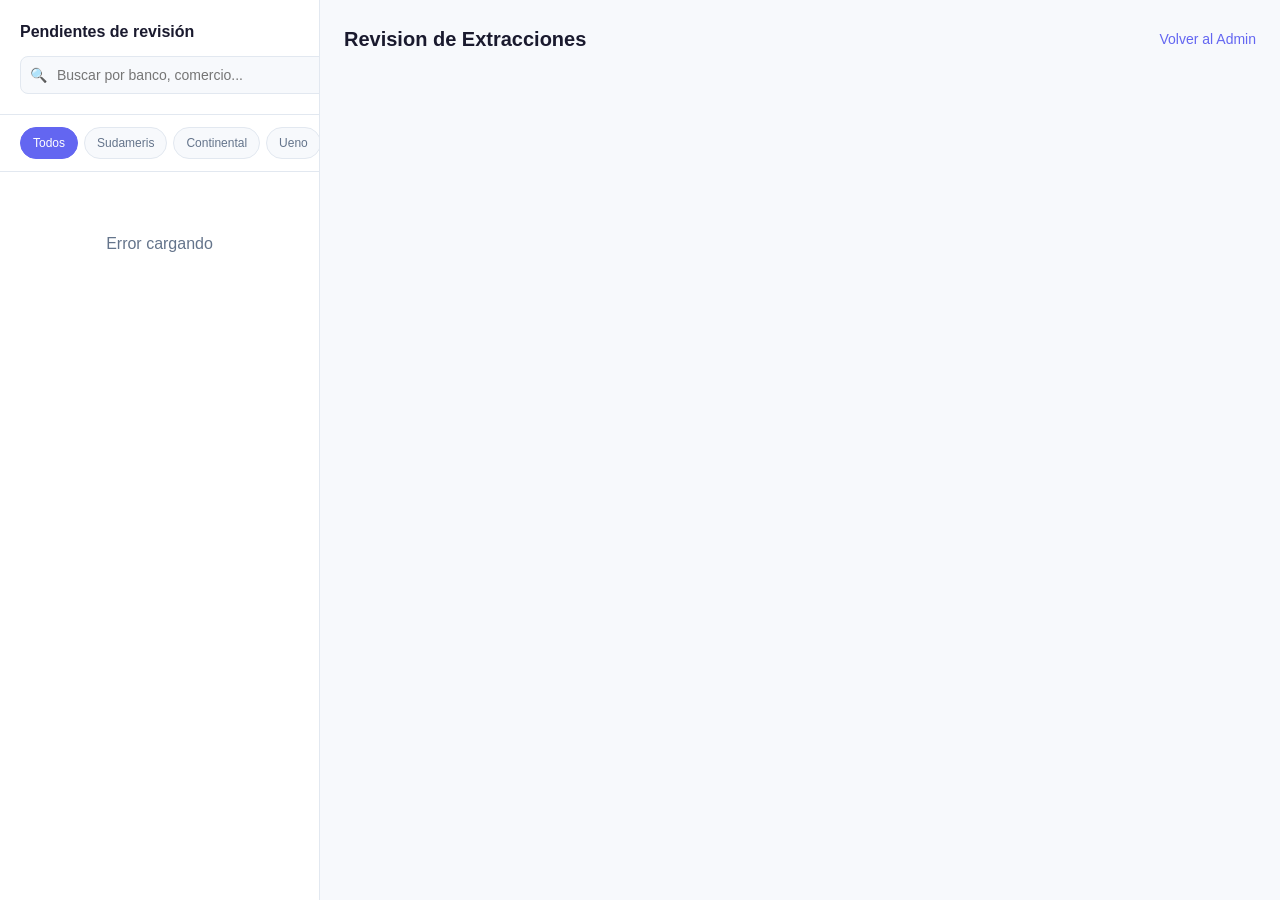
==== docs/ai-control.html @ 123991e6 "AI Control: merge review items, add bank filter, preview images" ====
<!DOCTYPE html>
<html lang="es">
<head>
  <meta charset="UTF-8">
  <meta name="viewport" content="width=device-width, initial-scale=1.0">
  <title>Bank Promos - AI Control</title>
  <link rel="stylesheet" href="styles.css">
  <style>
    :root {
      --bg: #f7f9fc;
      --card-bg: #ffffff;
      --text: #1a1a2e;
      --text-muted: #64748b;
      --accent: #6366f1;
      --accent-hover: #4f46e5;
      --success: #10b981;
      --danger: #ef4444;
      --warning: #f59e0b;
      --border: #e2e8f0;
      --shadow: 0 1px 3px rgba(0,0,0,0.08);
      --shadow-md: 0 4px 6px -1px rgba(0,0,0,0.1);
      --radius: 12px;
      --radius-sm: 8px;
    }
    * { box-sizing: border-box; margin: 0; padding: 0; }
    body { font-family: -apple-system, BlinkMacSystemFont, "Segoe UI", sans-serif; background: var(--bg); color: var(--text); line-height: 1.5; min-height: 100vh; }
    
    .app-layout { display: flex; min-height: 100vh; }
    
    .sidebar {
      width: 320px;
      background: var(--card-bg);
      border-right: 1px solid var(--border);
      display: flex;
      flex-direction: column;
      position: fixed;
      height: 100vh;
      overflow: hidden;
    }
    
    .sidebar-header { padding: 1.25rem; border-bottom: 1px solid var(--border); }
    .sidebar-title { font-size: 1rem; font-weight: 600; margin-bottom: 0.75rem; }
    
    .search-box { position: relative; }
    .search-box input {
      width: 100%;
      padding: 0.625rem 0.75rem 0.625rem 2.25rem;
      border: 1px solid var(--border);
      border-radius: var(--radius-sm);
      font-size: 0.875rem;
      background: var(--bg);
    }
    .search-box input:focus { outline: none; border-color: var(--accent); }
    .search-icon { position: absolute; left: 0.625rem; top: 50%; transform: translateY(-50%); color: var(--text-muted); font-size: 0.875rem; }
    
    .filter-chips { display: flex; gap: 0.375rem; padding: 0.75rem 1.25rem; border-bottom: 1px solid var(--border); overflow-x: auto; }
    .filter-chip {
      flex-shrink: 0;
      padding: 0.375rem 0.75rem;
      border-radius: 999px;
      font-size: 0.75rem;
      font-weight: 500;
      color: var(--text-muted);
      background: var(--bg);
      border: 1px solid var(--border);
      cursor: pointer;
      white-space: nowrap;
    }
    .filter-chip:hover { border-color: var(--accent); color: var(--accent); }
    .filter-chip.active { background: var(--accent); color: white; border-color: var(--accent); }
    
    .review-list { flex: 1; overflow-y: auto; padding: 0.75rem; }
    
    .review-card {
      background: var(--card-bg);
      border: 1px solid var(--border);
      border-radius: var(--radius-sm);
      padding: 0.875rem;
      margin-bottom: 0.5rem;
      cursor: pointer;
      transition: all 0.15s;
    }
    .review-card:hover { border-color: var(--accent); box-shadow: var(--shadow); }
    .review-card.selected { border-color: var(--accent); background: rgba(99,102,241,0.04); }
    
    .review-card-header { display: flex; justify-content: space-between; align-items: center; margin-bottom: 0.375rem; }
    .review-card-bank { font-weight: 600; font-size: 0.875rem; }
    .review-card-badge {
      padding: 0.125rem 0.5rem;
      border-radius: 999px;
      font-size: 0.6875rem;
      font-weight: 600;
      text-transform: uppercase;
    }
    .badge-pending { background: #fef3c7; color: #d97706; }
    .badge-correct { background: #d1fae5; color: #059669; }
    .badge-incorrect { background: #fee2e2; color: #dc2626; }
    .badge-general { background: #e0e7ff; color: #4f46e5; }
    .badge-low { background: #fee2e2; color: #dc2626; }
    
    .review-card-meta { font-size: 0.75rem; color: var(--text-muted); display: flex; gap: 0.5rem; }
    .review-card-discount { font-weight: 600; color: var(--accent); }
    .review-card-preview {
      font-size: 0.75rem;
      color: var(--text-muted);
      margin-top: 0.375rem;
      white-space: nowrap;
      overflow: hidden;
      text-overflow: ellipsis;
    }
    
    .main-content { flex: 1; margin-left: 320px; padding: 1.5rem; display: flex; flex-direction: column; gap: 1.5rem; }
    
    .main-header { display: flex; justify-content: space-between; align-items: center; }
    .main-title { font-size: 1.25rem; font-weight: 600; }
    .main-stats { font-size: 0.875rem; color: var(--text-muted); }
    
    .split-view { display: grid; grid-template-columns: 1fr 380px; gap: 1.5rem; flex: 1; }
    
    .card { background: var(--card-bg); border-radius: var(--radius); padding: 1.25rem; box-shadow: var(--shadow); }
    .card-title { font-size: 0.8125rem; font-weight: 600; color: var(--text-muted); text-transform: uppercase; margin-bottom: 1rem; }
    
    .preview-area {
      min-height: 300px;
      background: #f1f5f9;
      border-radius: var(--radius-sm);
      display: flex;
      align-items: center;
      justify-content: center;
      color: var(--text-muted);
      font-size: 0.875rem;
    }
    
    .raw-text {
      background: #1e293b;
      color: #e2e8f0;
      padding: 1rem;
      border-radius: var(--radius-sm);
      font-family: "SF Mono", Monaco, monospace;
      font-size: 0.8125rem;
      white-space: pre-wrap;
      word-break: break-word;
      max-height: 200px;
      overflow-y: auto;
    }
    
    .field-row { display: grid; grid-template-columns: 1fr 1fr; gap: 0.75rem; margin-bottom: 0.875rem; }
    .field-group label { display: block; font-size: 0.75rem; font-weight: 500; color: var(--text-muted); margin-bottom: 0.375rem; }
    .field-group input, .field-group select, .field-group textarea {
      width: 100%;
      padding: 0.5rem 0.625rem;
      border: 1px solid var(--border);
      border-radius: 6px;
      font-size: 0.875rem;
      background: var(--card-bg);
    }
    .field-group textarea { min-height: 60px; resize: vertical; }
    .field-group input:focus, .field-group select:focus, .field-group textarea:focus {
      outline: none;
      border-color: var(--accent);
      box-shadow: 0 0 0 3px rgba(99,102,241,0.1);
    }
    
    .btn-group { display: flex; gap: 0.5rem; margin-top: 1rem; }
    .btn { flex: 1; padding: 0.625rem 1rem; border: none; border-radius: 6px; font-size: 0.875rem; font-weight: 500; cursor: pointer; transition: all 0.15s; }
    .btn-success { background: var(--success); color: white; }
    .btn-success:hover { background: #059669; }
    .btn-danger { background: var(--danger); color: white; }
    .btn-danger:hover { background: #dc2626; }
    .btn-secondary { background: var(--bg); color: var(--text); border: 1px solid var(--border); }
    .btn-secondary:hover { border-color: var(--accent); color: var(--accent); }
    
    .empty-state { text-align: center; padding: 3rem; color: var(--text-muted); }
    .empty-icon { font-size: 2.5rem; margin-bottom: 0.75rem; }
    .empty-title { font-size: 1.125rem; font-weight: 600; color: var(--text); margin-bottom: 0.375rem; }
    
    .header-link { color: var(--accent); text-decoration: none; font-size: 0.875rem; }
    
    @media (max-width: 900px) {
      .sidebar { display: none; }
      .main-content { margin-left: 0; }
      .split-view { grid-template-columns: 1fr; }
    }
  </style>
</head>
<body>
  <div class="app-layout">
    <aside class="sidebar">
      <div class="sidebar-header">
        <div class="sidebar-title">Pendientes de revisión</div>
        <div class="search-box">
          <span class="search-icon">&#128269;</span>
          <input type="text" id="searchInput" placeholder="Buscar por banco, comercio...">
        </div>
      </div>
      
      <div class="filter-chips" id="filterChips">
        <div class="filter-chip active" data-filter="all">Todos</div>
        <div class="filter-chip" data-filter="sudameris">Sudameris</div>
        <div class="filter-chip" data-filter="continental">Continental</div>
        <div class="filter-chip" data-filter="ueno">Ueno</div>
        <div class="filter-chip" data-filter="itau">Itau</div>
        <div class="filter-chip" data-filter="no_merchant">Sin comercio</div>
        <div class="filter-chip" data-filter="general">General</div>
        <div class="filter-chip" data-filter="low_confidence">Bajo confianza</div>
      </div>
      
      <div class="review-list" id="reviewList">
        <div class="empty-state">Cargando...</div>
      </div>
    </aside>

    <main class="main-content">
      <div class="main-header">
        <div>
          <div class="main-title">Revision de Extracciones</div>
          <div class="main-stats" id="statsText"></div>
        </div>
        <a href="admin.html" class="header-link">Volver al Admin</a>
      </div>
      
      <div class="split-view" id="mainView" style="display:none;">
        <div>
          <div class="card" style="margin-bottom: 1rem;">
            <div class="card-title">Vista Previa</div>
            <div class="preview-area" id="previewArea">Vista previa del documento</div>
          </div>
          
          <div class="card">
            <div class="card-title">Texto Detectado</div>
            <div class="raw-text" id="rawText"></div>
          </div>
        </div>
        
        <div class="card">
          <div class="card-title">Campos Extraidos</div>
          
          <div class="field-row">
            <div class="field-group">
              <label>Comercio</label>
              <input type="text" id="merchantName" placeholder="Nombre del comercio">
            </div>
            <div class="field-group">
              <label>Categoria</label>
              <select id="category">
                <option value="">Seleccionar...</option>
                <option value="Combustible">Combustible</option>
                <option value="Supermercados">Supermercados</option>
                <option value="Gastronomia">Gastronomia</option>
                <option value="Tecnologia">Tecnologia</option>
                <option value="Indumentaria">Indumentaria</option>
                <option value="Salud">Salud</option>
                <option value="Belleza">Belleza</option>
                <option value="Viajes">Viajes</option>
                <option value="General">General</option>
              </select>
            </div>
          </div>
          
          <div class="field-row">
            <div class="field-group">
              <label>Descuento (%)</label>
              <input type="number" id="discountPercent" step="0.1" placeholder="0">
            </div>
            <div class="field-group">
              <label>Cuotas</label>
              <input type="number" id="installmentCount" placeholder="0">
            </div>
          </div>
          
          <div class="field-row">
            <div class="field-group">
              <label>Cap (Gs)</label>
              <input type="number" id="capAmount" placeholder="0">
            </div>
            <div class="field-group">
              <label>Dias</label>
              <input type="text" id="validDays" placeholder="Lun, Mar...">
            </div>
          </div>
          
          <div class="field-group">
            <label>Condiciones</label>
            <textarea id="conditionsText" placeholder="Condiciones de la promocion..."></textarea>
          </div>
          
          <div class="btn-group">
            <button class="btn btn-success" id="btnCorrect">Marcar Correcto</button>
            <button class="btn btn-danger" id="btnIncorrect">Marcar Incorrecto</button>
          </div>
        </div>
      </div>
      
      <div class="empty-state" id="emptyState" style="display:none;">
        <div class="empty-icon">&#128230;</div>
        <div class="empty-title">No hay extracciones pendientes</div>
        <div>Todos los items han sido revisados</div>
      </div>
    </main>
  </div>
  
  <script>
    const API_BASE = "https://bankpromos-production.up.railway.app";
    
    let allItems = [];
    let filteredItems = [];
    let currentFilter = "all";
    let searchQuery = "";
    let currentIndex = -1;
    
    async function loadReviewItems() {
      try {
        const res = await fetch(API_BASE + "/admin/review-items");
        const data = await res.json();
        allItems = (data.results || []).map((item, idx) => ({
          ...item,
          _id: item._id || item.id || `item_${idx}`,
          _status: item.status || "pending",
          _reason: getItemReason(item),
        }));
        applyFilter();
      } catch (e) {
        console.error(e);
        document.getElementById("reviewList").innerHTML = '<div class="empty-state">Error cargando</div>';
      }
    }
    
    function getItemReason(item) {
      const bank = (item.bank || "").toLowerCase();
      if (bank.includes("sudameris")) return "sudameris";
      if (bank.includes("continental")) return "continental";
      if (bank.includes("ueno")) return "ueno";
      if (bank.includes("itau")) return "itau";
      
      if (!item.detected_merchant || item.detected_merchant.length < 3) return "no_merchant";
      if (item.detected_category === "General" || !item.detected_category) return "general";
      if ((item.result_quality_score || 0) < 0.5) return "low_confidence";
      if ((item.source_file || "").toLowerCase().includes("pdf")) return "pdf";
      return "normal";
    }
    
    function getCardTitle(item) {
      if (item.detected_merchant && item.detected_merchant.length >= 3) return item.detected_merchant;
      if (item.detected_category && item.detected_category !== "General") return item.detected_category;
      if (item.bank) return item.bank.toUpperCase();
      return "Sin identificar";
    }
    
    function getShortFileName(url) {
      if (!url) return "";
      const name = url.split("/").pop() || url.split("\\").pop() || "";
      return name.length > 25 ? name.substring(0, 22) + "..." : name;
    }
    
    function applyFilter() {
      filteredItems = allItems.filter(item => {
        if (currentFilter !== "all" && item._reason !== currentFilter) return false;
        if (searchQuery) {
          const q = searchQuery.toLowerCase();
          const title = getCardTitle(item).toLowerCase();
          const raw = (item.detected_text || "").toLowerCase();
          const bank = (item.bank || "").toLowerCase();
          if (!title.includes(q) && !raw.includes(q) && !bank.includes(q)) return false;
        }
        return true;
      });
      
      renderReviewList();
      updateStats();
    }
    
    function renderReviewList() {
      const list = document.getElementById("reviewList");
      
      if (!filteredItems.length) {
        list.innerHTML = '<div class="empty-state">Sin resultados</div>';
        document.getElementById("mainView").style.display = "none";
        document.getElementById("emptyState").style.display = "block";
        return;
      }
      
      document.getElementById("mainView").style.display = "grid";
      document.getElementById("emptyState").style.display = "none";
      
      if (currentIndex >= filteredItems.length) currentIndex = filteredItems.length - 1;
      if (currentIndex < 0) currentIndex = 0;
      
      list.innerHTML = filteredItems.map((item, idx) => {
        const isSelected = idx === currentIndex;
        const badgeClass = item._status === "correct" ? "badge-correct" : item._status === "incorrect" ? "badge-incorrect" : "badge-pending";
        const badgeText = item._status === "correct" ? "OK" : item._status === "incorrect" ? "FAIL" : "?";
        
        return `
          <div class="review-card ${isSelected ? 'selected' : ''}" data-index="${idx}">
            <div class="review-card-header">
              <span class="review-card-bank">${getCardTitle(item)}</span>
              <span class="review-card-badge ${badgeClass}">${badgeText}</span>
            </div>
            <div class="review-card-meta">
              <span>${item.bank ? item.bank.toUpperCase() : ""}</span>
              ${item.detected_discount ? `<span class="review-card-discount">${item.detected_discount}%</span>` : ""}
              <span>${getShortFileName(item.source_file)}</span>
            </div>
            <div class="review-card-preview">${(item.detected_text || "").substring(0, 60)}</div>
          </div>
        `;
      }).join("");
      
      list.querySelectorAll(".review-card").forEach(card => {
        card.addEventListener("click", () => {
          currentIndex = parseInt(card.dataset.index);
          renderReviewList();
          loadItem(currentIndex);
        });
      });
      
      if (filteredItems.length > 0) loadItem(currentIndex);
    }
    
    function updateStats() {
      const total = filteredItems.length;
      const pending = filteredItems.filter(i => i._status === "pending").length;
      document.getElementById("statsText").textContent = `${pending} pendientes de ${total} items`;
    }
    
    function loadItem(idx) {
      const item = filteredItems[idx];
      if (!item) return;
      
      document.getElementById("rawText").textContent = item.detected_text || "(sin texto detectado)";
      document.getElementById("merchantName").value = item.detected_merchant || "";
      document.getElementById("category").value = item.detected_category || "";
      document.getElementById("discountPercent").value = item.detected_discount || "";
      document.getElementById("installmentCount").value = item.detected_installments || "";
      document.getElementById("capAmount").value = item.detected_cap || "";
      document.getElementById("validDays").value = (item.detected_valid_days || []).join(", ");
      document.getElementById("conditionsText").value = item.detected_conditions || "";
      
      const preview = document.getElementById("previewArea");
      if (item.image_url) {
        preview.innerHTML = '<img src="' + item.image_url + '" style="max-width:100%;max-height:280px;border-radius:8px;">';
      } else {
        preview.innerHTML = 'Vista previa: ' + (item.source_file || 'sin documento');
      }
    }
    
    async function saveCorrection(status) {
      const item = filteredItems[currentIndex];
      if (!item) return;
      
      const correction = {
        source_bank: item.bank || "",
        source_type: "pdf",
        source_file: item.source_file || "",
        original_detected_text: item.detected_text || "",
        original_detected_merchant: item.detected_merchant,
        corrected_merchant_name: document.getElementById("merchantName").value,
        corrected_category: document.getElementById("category").value,
        corrected_discount_percent: parseFloat(document.getElementById("discountPercent").value) || null,
        corrected_installment_count: parseInt(document.getElementById("installmentCount").value) || null,
        corrected_cap_amount: parseFloat(document.getElementById("capAmount").value) || null,
        corrected_valid_days: document.getElementById("validDays").value.split(",").map(d => d.trim()).filter(d => d),
        corrected_conditions_text: document.getElementById("conditionsText").value,
      };
      
      try {
        const res = await fetch(API_BASE + "/admin/corrections", {
          method: "POST",
          headers: {"Content-Type": "application/json"},
          body: JSON.stringify(correction),
        });
        const data = await res.json();
        
        if (data.success) {
          filteredItems[currentIndex]._status = status;
          if (currentIndex < filteredItems.length - 1) {
            currentIndex++;
          }
          renderReviewList();
          updateStats();
        }
      } catch (e) {
        alert("Error guardando: " + e);
      }
    }
    
    document.getElementById("searchInput").addEventListener("input", e => {
      searchQuery = e.target.value;
      applyFilter();
    });
    
    document.querySelectorAll(".filter-chip").forEach(chip => {
      chip.addEventListener("click", () => {
        document.querySelectorAll(".filter-chip").forEach(c => c.classList.remove("active"));
        chip.classList.add("active");
        currentFilter = chip.dataset.filter;
        applyFilter();
      });
    });
    
    document.getElementById("btnCorrect").addEventListener("click", () => saveCorrection("correct"));
    document.getElementById("btnIncorrect").addEventListener("click", () => saveCorrection("incorrect"));
    
    loadReviewItems();
  </script>
</body>
</html>
---- docs/styles.css ----
:root {
  --bg: #f7f9fc;
  --card-bg: #ffffff;
  --text: #1a1a2e;
  --text-muted: #6b7280;
  --accent: #6366f1;
  --accent-hover: #4f46e5;
  --success: #10b981;
  --warning: #f59e0b;
  --danger: #ef4444;
  --border: #e5e7eb;
  --shadow: 0 1px 3px rgba(0,0,0,0.06), 0 1px 2px rgba(0,0,0,0.04);
  --shadow-md: 0 4px 6px -1px rgba(0,0,0,0.08), 0 2px 4px -1px rgba(0,0,0,0.04);
  --shadow-lg: 0 10px 15px -3px rgba(0,0,0,0.1), 0 4px 6px -2px rgba(0,0,0,0.05);
  --radius: 16px;
  --radius-sm: 12px;
  --radius-xs: 8px;
}

* {
  box-sizing: border-box;
}

body {
  margin: 0;
  font-family: -apple-system, BlinkMacSystemFont, "Segoe UI", Roboto, sans-serif;
  background: var(--bg);
  color: var(--text);
  line-height: 1.5;
  min-height: 100vh;
}

.app {
  max-width: 1200px;
  margin: 0 auto;
  padding: 16px;
}

.header {
  display: flex;
  flex-direction: column;
  gap: 16px;
  margin-bottom: 24px;
}

.logo {
  font-size: 24px;
  font-weight: 700;
  color: var(--text);
}

.logo span {
  color: var(--accent);
}

.search-box {
  position: relative;
}

.search-input {
  width: 100%;
  padding: 14px 16px 14px 44px;
  border: none;
  border-radius: var(--radius);
  background: var(--card-bg);
  box-shadow: var(--shadow-md);
  font-size: 16px;
  outline: none;
}

.search-input:focus {
  box-shadow: var(--shadow-md), 0 0 0 3px rgba(99,102,241,0.2);
}

.search-icon {
  position: absolute;
  left: 14px;
  top: 50%;
  transform: translateY(-50%);
  color: var(--text-muted);
}

.categories {
  display: flex;
  gap: 8px;
  overflow-x: auto;
  padding-bottom: 8px;
  margin-bottom: 24px;
  -webkit-overflow-scrolling: touch;
}

.categories::-webkit-scrollbar {
  display: none;
}

.category-chip {
  flex-shrink: 0;
  padding: 10px 18px;
  border-radius: 999px;
  background: var(--card-bg);
  border: 1px solid var(--border);
  font-size: 14px;
  font-weight: 500;
  color: var(--text-muted);
  cursor: pointer;
  transition: all 0.2s;
}

.category-chip:hover {
  border-color: var(--accent);
  color: var(--accent);
}

.category-chip.active {
  background: var(--accent);
  border-color: var(--accent);
  color: white;
}

.hero {
  margin-bottom: 32px;
}

.hero-card {
  background: linear-gradient(135deg, var(--accent) 0%, #8b5cf6 100%);
  border-radius: var(--radius);
  padding: 32px 24px;
  color: white;
  text-align: center;
  box-shadow: var(--shadow-lg);
}

.hero-label {
  font-size: 13px;
  text-transform: uppercase;
  letter-spacing: 1px;
  opacity: 0.9;
  margin-bottom: 8px;
}

.hero-merchant {
  font-size: 28px;
  font-weight: 700;
  margin: 0 0 8px;
}

.hero-discount {
  font-size: 56px;
  font-weight: 800;
  margin: 0 0 8px;
  line-height: 1;
}

.hero-cap {
  font-size: 16px;
  color: rgba(255,255,255,0.85);
  font-weight: 500;
  margin-bottom: 16px;
}

.hero-meta {
  display: flex;
  justify-content: center;
  gap: 12px;
  flex-wrap: wrap;
}

.hero-badge {
  padding: 6px 14px;
  background: rgba(255,255,255,0.2);
  border-radius: 999px;
  font-size: 14px;
}

.section {
  margin-bottom: 32px;
}

.section-title {
  font-size: 20px;
  font-weight: 600;
  margin: 0 0 16px;
  color: var(--text);
}

.promo-grid {
  display: grid;
  grid-template-columns: repeat(auto-fill, minmax(280px, 1fr));
  gap: 16px;
}

.promo-card {
  background: var(--card-bg);
  border-radius: var(--radius);
  padding: 20px;
  box-shadow: var(--shadow);
  transition: all 0.2s;
}

.promo-card:hover {
  box-shadow: var(--shadow-md);
  transform: translateY(-2px);
}

.promo-header {
  display: flex;
  align-items: center;
  gap: 14px;
  margin-bottom: 16px;
}

.promo-logo {
  width: 48px;
  height: 48px;
  border-radius: 50%;
  display: flex;
  align-items: center;
  justify-content: center;
  font-weight: 700;
  font-size: 16px;
  flex-shrink: 0;
}

.promo-logo.bank-itau { background: #fff7ed; color: #f97316; }
.promo-logo.bank-ueno { background: #eff6ff; color: #3b82f6; }
.promo-logo.bank-continental { background: #f0fdf4; color: #10b981; }
.promo-logo.bank-sudameris { background: #fef2f2; color: #ef4444; }
.promo-logo.bank-bnf { background: #f0fdf4; color: #10b981; }
.promo-logo.default { background: #f3f4f6; color: #6b7280; }

.promo-title {
  flex: 1;
  min-width: 0;
}

.promo-merchant {
  font-weight: 600;
  font-size: 17px;
  margin: 0;
  white-space: nowrap;
  overflow: hidden;
  text-overflow: ellipsis;
}

.promo-category {
  font-size: 13px;
  color: var(--text-muted);
  margin: 0;
}

.promo-highlight {
  font-size: 32px;
  font-weight: 700;
  color: var(--accent);
  margin-bottom: 4px;
}

.promo-cap {
  font-size: 14px;
  color: var(--warning);
  font-weight: 500;
  margin-bottom: 12px;
}

.promo-meta {
  display: flex;
  flex-wrap: wrap;
  gap: 8px;
  margin-bottom: 12px;
}

.promo-badge {
  padding: 5px 12px;
  border-radius: 999px;
  font-size: 13px;
  font-weight: 500;
}

.promo-badge.bank {
  background: #f3f4f6;
  color: var(--text-muted);
}

.promo-badge.days {
  background: #d1fae5;
  color: #059669;
}

.promo-badge.cap {
  background: #fef3c7;
  color: #d97706;
}

.promo-badge.quality {
  background: #ede9fe;
  color: #7c3aed;
}

.promo-conditions {
  font-size: 13px;
  color: var(--text-muted);
  padding-top: 12px;
  border-top: 1px solid var(--border);
}

.fuel-list {
  display: flex;
  flex-direction: column;
  gap: 12px;
}

.fuel-top {
  background: linear-gradient(135deg, #10b981 0%, #059669 100%);
  border-radius: var(--radius);
  padding: 24px;
  color: white;
}

.fuel-top-header {
  font-size: 13px;
  text-transform: uppercase;
  letter-spacing: 1px;
  opacity: 0.9;
  margin-bottom: 12px;
}

.fuel-top-grid {
  display: grid;
  grid-template-columns: 1fr 1fr;
  gap: 16px;
}

.fuel-top-stat {
  text-align: center;
}

.fuel-top-stat-value {
  font-size: 32px;
  font-weight: 700;
}

.fuel-top-stat-label {
  font-size: 13px;
  opacity: 0.85;
}

.fuel-card {
  background: var(--card-bg);
  border-radius: var(--radius-sm);
  padding: 16px;
  box-shadow: var(--shadow);
  display: flex;
  align-items: center;
  gap: 14px;
}

.fuel-rank {
  width: 28px;
  height: 28px;
  border-radius: 50%;
  background: #f3f4f6;
  display: flex;
  align-items: center;
  justify-content: center;
  font-weight: 600;
  font-size: 14px;
  color: var(--text-muted);
  flex-shrink: 0;
}

.fuel-card.best .fuel-rank {
  background: #10b981;
  color: white;
}

.fuel-card-info {
  flex: 1;
}

.fuel-card-bank {
  font-weight: 600;
}

.fuel-card-station {
  font-size: 13px;
  color: var(--text-muted);
}

.fuel-card-price {
  text-align: right;
}

.fuel-card-savings {
  font-weight: 700;
  color: var(--success);
  font-size: 18px;
}

.fuel-card-final {
  font-size: 13px;
  color: var(--text-muted);
}

.empty {
  text-align: center;
  padding: 48px 24px;
  color: var(--text-muted);
}

.empty-icon {
  font-size: 48px;
  margin-bottom: 12px;
}

.loading {
  display: flex;
  align-items: center;
  justify-content: center;
  padding: 48px;
  color: var(--text-muted);
}

.spinner {
  width: 24px;
  height: 24px;
  border: 3px solid var(--border);
  border-top-color: var(--accent);
  border-radius: 50%;
  animation: spin 0.8s linear infinite;
  margin-right: 12px;
}

@keyframes spin {
  to { transform: rotate(360deg); }
}

@media (min-width: 768px) {
  .app {
    padding: 32px 24px;
  }
  
  .header {
    flex-direction: row;
    align-items: center;
    justify-content: space-between;
  }
  
  .search-box {
    width: 360px;
  }
  
  .hero-card {
    padding: 48px;
  }
  
  .hero-discount {
    font-size: 72px;
  }
  
  .promo-grid {
    grid-template-columns: repeat(3, 1fr);
  }
}
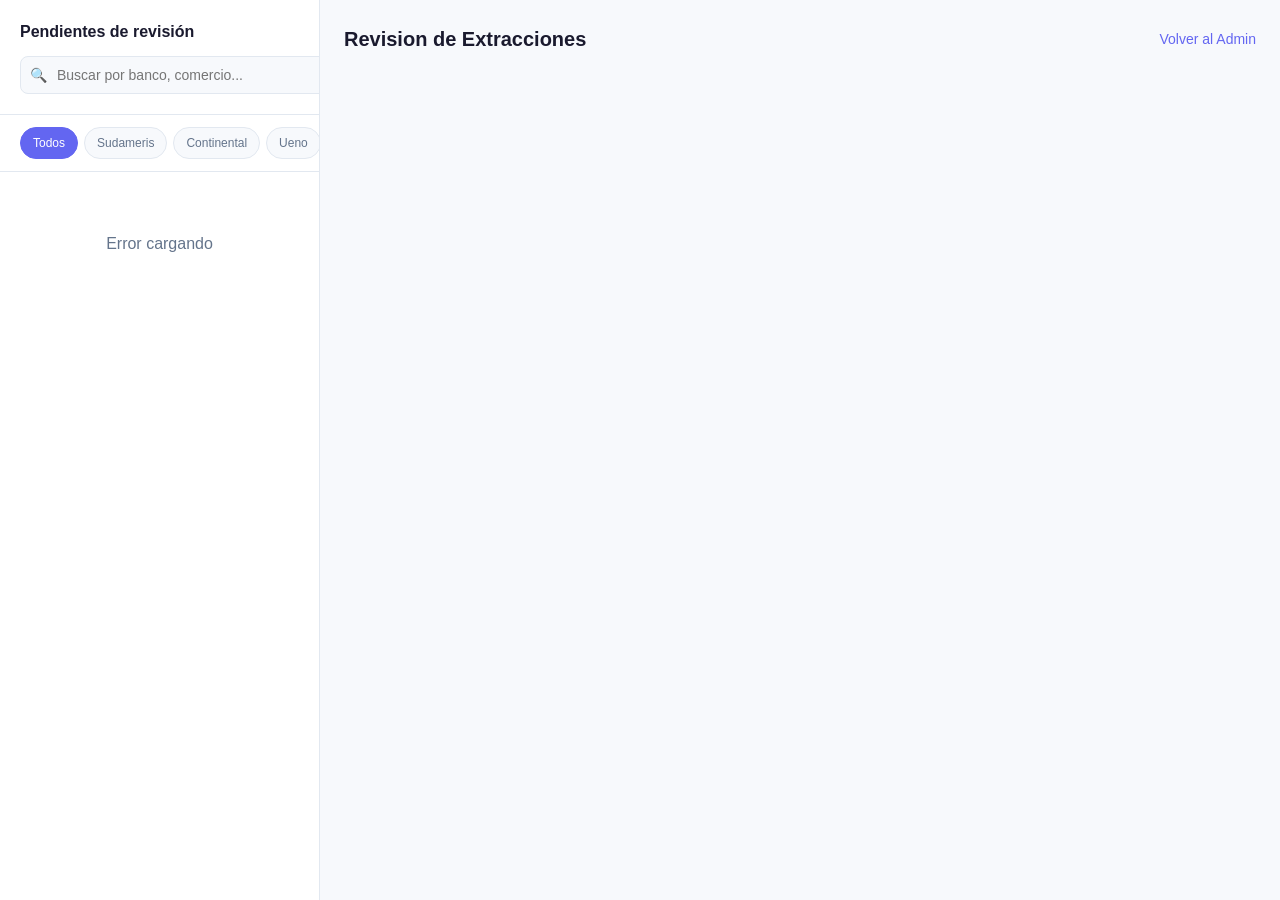
==== commit 561e0528: "Add visual learning from AI corrections" ====
--- a/docs/ai-control.html
+++ b/docs/ai-control.html
@@ -427,6 +427,92 @@
       const item = filteredItems[idx];
       if (!item) return;
       
+      const previewArea = document.getElementById("previewArea");
+      
+      const regions = item.visual_regions || [];
+      const hasRegions = regions && regions.length > 0;
+      
+      if (item.image_url) {
+        let html = `<div class="preview-overlay-container" style="position:relative;display:inline-block;width:100%;">`;
+        html += `<img src="${API_BASE}${item.image_url}" style="max-width:100%;max-height:300px;border-radius:8px;" id="previewImage">`;
+        
+        if (hasRegions) {
+          html += `<div class="overlay-boxes" style="position:absolute;top:0;left:0;width:100%;height:100%;pointer-events:none;">`;
+          
+          const colors = {
+            day: '#ef4444',
+            discount: '#22c55e',
+            conditions: '#a855f7',
+            merchant: '#06b6d4',
+            validity: '#3b82f6',
+            cap: '#eab308'
+          };
+          
+          for (const reg of regions) {
+            const color = colors[reg.field] || '#ccc';
+            const label = reg.label || reg.field;
+            const confidence = reg.confidence || 0;
+            const isHighConfidence = confidence >= 0.85;
+            const borderStyle = isHighConfidence ? 'solid' : 'dashed';
+            
+            html += `<div class="visual-region" data-field="${reg.field}" 
+              style="position:absolute;left:${reg.x * 100}%;top:${reg.y * 100}%;width:${reg.w * 100}%;height:${reg.h * 100}%;
+                     border:2px ${borderStyle} ${color};background:${color}22;pointer-events:auto;cursor:pointer;border-radius:4px;"
+              title="Extraído como: ${label} (${Math.round(confidence * 100)}%)">
+              <span class="region-label" style="position:absolute;top:-18px;left:0;background:${color};color:white;
+                     font-size:9px;padding:1px 4px;border-radius:2px;white-space:nowrap;font-weight:500;">${label}</span>
+            </div>`;
+          }
+          
+          html += `</div>`;
+          
+          html += `<div class="legend" style="margin-top:8px;display:flex;gap:10px;flex-wrap:wrap;font-size:11px;">
+            <span style="color:#ef4444">● Día</span>
+            <span style="color:#22c55e">● Descuento</span>
+            <span style="color:#a855f7">● Condiciones</span>
+            <span style="color:#06b6d4">● Comercio</span>
+            <span style="color:#3b82f6">● Vigencia</span>
+            <span style="color:#eab308">● Tope</span>
+          </div>`;
+        } else {
+          html += `<div style="margin-top:4px;color:#666;font-size:11px;">Sin mapa visual todavía</div>`;
+        }
+        
+        html += `</div>`;
+        previewArea.innerHTML = html;
+        
+        if (hasRegions) {
+          document.querySelectorAll('.visual-region').forEach(box => {
+            box.addEventListener('click', function() {
+              const field = this.dataset.field;
+              if (field === 'discount') {
+                document.getElementById('discountPercent').focus();
+              } else if (field === 'merchant') {
+                document.getElementById('merchantName').focus();
+              } else if (field === 'conditions') {
+                document.getElementById('conditionsText').focus();
+              } else if (field === 'day') {
+                document.getElementById('validDays').focus();
+              } else if (field === 'validity' || field === 'cap') {
+                document.getElementById('capAmount').focus();
+              }
+            });
+            
+            box.addEventListener('mouseenter', function() {
+              this.style.background = this.style.borderColor + '44';
+              this.style.zIndex = '10';
+            });
+            
+            box.addEventListener('mouseleave', function() {
+              this.style.background = this.style.borderColor + '22';
+              this.style.zIndex = '';
+            });
+          });
+        }
+      } else {
+        previewArea.innerHTML = "Vista previa del documento";
+      }
+      
       document.getElementById("rawText").textContent = item.detected_text || "(sin texto detectado)";
       document.getElementById("merchantName").value = item.detected_merchant || "";
       document.getElementById("category").value = item.detected_category || "";
@@ -435,13 +521,6 @@
       document.getElementById("capAmount").value = item.detected_cap || "";
       document.getElementById("validDays").value = (item.detected_valid_days || []).join(", ");
       document.getElementById("conditionsText").value = item.detected_conditions || "";
-      
-      const preview = document.getElementById("previewArea");
-      if (item.image_url) {
-        preview.innerHTML = '<img src="' + item.image_url + '" style="max-width:100%;max-height:280px;border-radius:8px;">';
-      } else {
-        preview.innerHTML = 'Vista previa: ' + (item.source_file || 'sin documento');
-      }
     }
     
     async function saveCorrection(status) {
@@ -461,6 +540,7 @@
         corrected_cap_amount: parseFloat(document.getElementById("capAmount").value) || null,
         corrected_valid_days: document.getElementById("validDays").value.split(",").map(d => d.trim()).filter(d => d),
         corrected_conditions_text: document.getElementById("conditionsText").value,
+        visual_regions: item.visual_regions || [],
       };
       
       try {
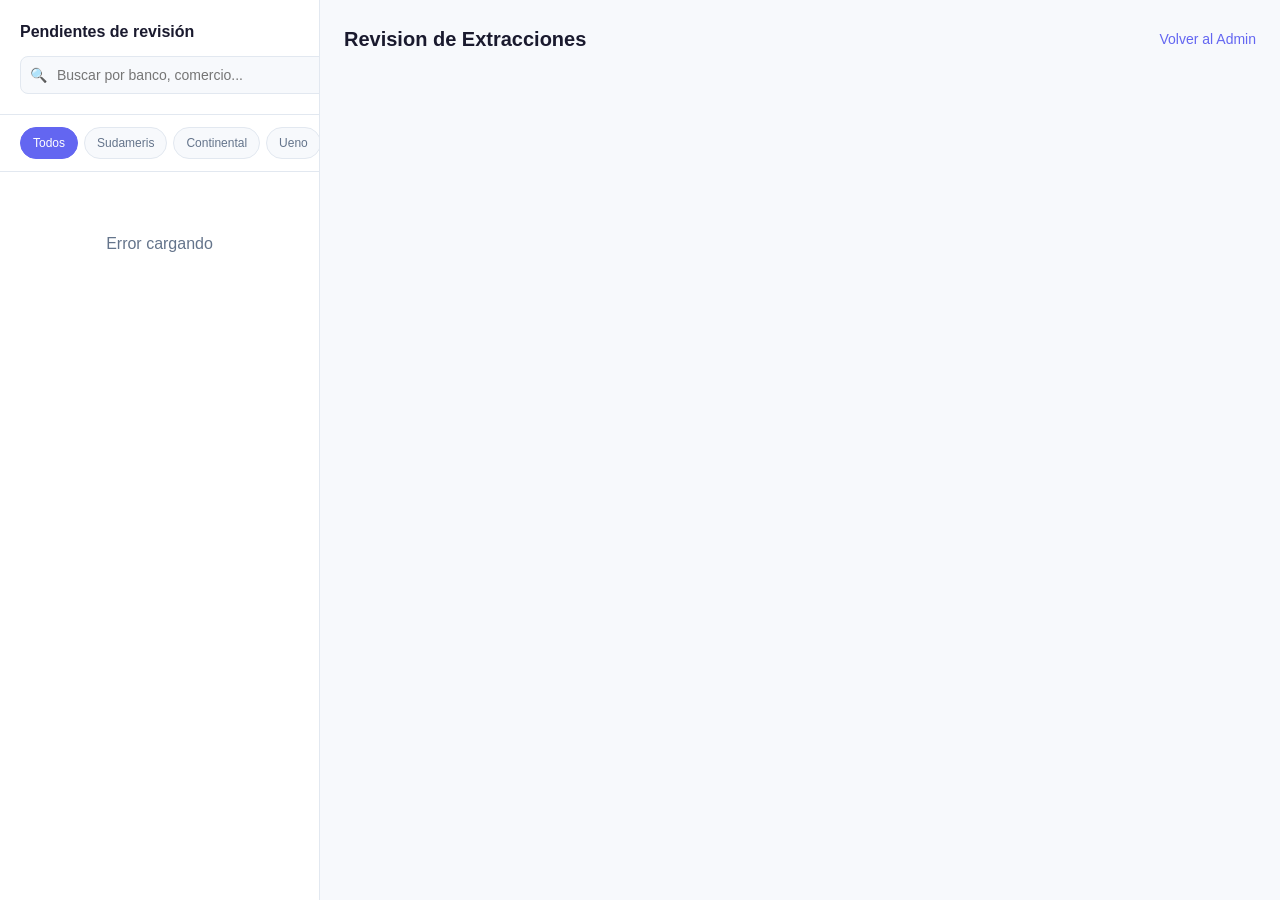
==== commit f19924c5: "Fix AI control overlay scaling and add large preview modal" ====
--- a/docs/ai-control.html
+++ b/docs/ai-control.html
@@ -22,8 +22,19 @@
       --radius: 12px;
       --radius-sm: 8px;
     }
+    
+    .preview-image { display: block; }
+    .preview-clickable:hover { opacity: 0.95; }
+    .overlay-wrapper { position: absolute; top: 0; left: 0; }
+    .visual-region { transition: background 0.15s; }
+    
     * { box-sizing: border-box; margin: 0; padding: 0; }
     body { font-family: -apple-system, BlinkMacSystemFont, "Segoe UI", sans-serif; background: var(--bg); color: var(--text); line-height: 1.5; min-height: 100vh; }
+    
+    .preview-image { display: block; }
+    .preview-clickable:hover { opacity: 0.95; }
+    .overlay-wrapper { position: absolute !important; top: 0 !important; left: 0 !important; width: 100% !important; height: 100% !important; }
+    .visual-region { transition: background 0.15s, left 0.1s, top 0.1s, width 0.1s, height 0.1s; }
     
     .app-layout { display: flex; min-height: 100vh; }
     
@@ -428,16 +439,17 @@
       if (!item) return;
       
       const previewArea = document.getElementById("previewArea");
-      
       const regions = item.visual_regions || [];
       const hasRegions = regions && regions.length > 0;
       
       if (item.image_url) {
         let html = `<div class="preview-overlay-container" style="position:relative;display:inline-block;width:100%;">`;
-        html += `<img src="${API_BASE}${item.image_url}" style="max-width:100%;max-height:300px;border-radius:8px;" id="previewImage">`;
+        
+        html += `<div class="preview-clickable" onclick="openImageModal('${API_BASE}${item.image_url}')" style="cursor:pointer;position:relative;display:inline-block;">`;
+        html += `<img src="${API_BASE}${item.image_url}" class="preview-image" style="max-width:100%;max-height:300px;border-radius:8px;" onload="positionOverlays(this)">`;
         
         if (hasRegions) {
-          html += `<div class="overlay-boxes" style="position:absolute;top:0;left:0;width:100%;height:100%;pointer-events:none;">`;
+          html += `<div class="overlay-boxes overlay-wrapper">`;
           
           const colors = {
             day: '#ef4444',
@@ -455,17 +467,21 @@
             const isHighConfidence = confidence >= 0.85;
             const borderStyle = isHighConfidence ? 'solid' : 'dashed';
             
-            html += `<div class="visual-region" data-field="${reg.field}" 
-              style="position:absolute;left:${reg.x * 100}%;top:${reg.y * 100}%;width:${reg.w * 100}%;height:${reg.h * 100}%;
-                     border:2px ${borderStyle} ${color};background:${color}22;pointer-events:auto;cursor:pointer;border-radius:4px;"
+            html += `<div class="visual-region" data-field="${reg.field}" data-x="${reg.x}" data-y="${reg.y}" data-w="${reg.w}" data-h="${reg.h}"
+              style="position:absolute;border:2px ${borderStyle} ${color};background:${color}22;pointer-events:auto;cursor:pointer;border-radius:4px;"
               title="Extraído como: ${label} (${Math.round(confidence * 100)}%)">
-              <span class="region-label" style="position:absolute;top:-18px;left:0;background:${color};color:white;
-                     font-size:9px;padding:1px 4px;border-radius:2px;white-space:nowrap;font-weight:500;">${label}</span>
+              <span class="region-label" style="position:absolute;top:-18px;left:0;background:${color};color:white;font-size:9px;padding:1px 4px;border-radius:2px;white-space:nowrap;font-weight:500;">${label}</span>
             </div>`;
           }
           
           html += `</div>`;
-          
+        }
+        
+        html += `</div>`;
+        
+        html += `<button onclick="openImageModal('${API_BASE}${item.image_url}')" style="margin-top:6px;padding:4px 12px;font-size:11px;cursor:pointer;background:#f3f4f6;border:1px solid #d1d5db;border-radius:4px;">Ver imagen grande</button>`;
+        
+        if (hasRegions) {
           html += `<div class="legend" style="margin-top:8px;display:flex;gap:10px;flex-wrap:wrap;font-size:11px;">
             <span style="color:#ef4444">● Día</span>
             <span style="color:#22c55e">● Descuento</span>
@@ -483,19 +499,14 @@
         
         if (hasRegions) {
           document.querySelectorAll('.visual-region').forEach(box => {
-            box.addEventListener('click', function() {
+            box.addEventListener('click', function(e) {
+              e.stopPropagation();
               const field = this.dataset.field;
-              if (field === 'discount') {
-                document.getElementById('discountPercent').focus();
-              } else if (field === 'merchant') {
-                document.getElementById('merchantName').focus();
-              } else if (field === 'conditions') {
-                document.getElementById('conditionsText').focus();
-              } else if (field === 'day') {
-                document.getElementById('validDays').focus();
-              } else if (field === 'validity' || field === 'cap') {
-                document.getElementById('capAmount').focus();
-              }
+              if (field === 'discount') { document.getElementById('discountPercent').focus(); }
+              else if (field === 'merchant') { document.getElementById('merchantName').focus(); }
+              else if (field === 'conditions') { document.getElementById('conditionsText').focus(); }
+              else if (field === 'day') { document.getElementById('validDays').focus(); }
+              else if (field === 'validity' || field === 'cap') { document.getElementById('capAmount').focus(); }
             });
             
             box.addEventListener('mouseenter', function() {
@@ -581,6 +592,80 @@
     document.getElementById("btnCorrect").addEventListener("click", () => saveCorrection("correct"));
     document.getElementById("btnIncorrect").addEventListener("click", () => saveCorrection("incorrect"));
     
+    window.positionOverlays = function(img) {
+      const wrapper = img.parentElement;
+      const boxes = wrapper.querySelectorAll('.visual-region');
+      if (!boxes.length) return;
+      
+      const w = img.clientWidth;
+      const h = img.clientHeight;
+      
+      boxes.forEach(box => {
+        const relX = parseFloat(box.dataset.x);
+        const relY = parseFloat(box.dataset.y);
+        const relW = parseFloat(box.dataset.w);
+        const relH = parseFloat(box.dataset.h);
+        
+        box.style.left = (relX * w) + 'px';
+        box.style.top = (relY * h) + 'px';
+        box.style.width = (relW * w) + 'px';
+        box.style.height = (relH * h) + 'px';
+      });
+    };
+    
+    window.openImageModal = function(src) {
+      const modal = document.getElementById('imageModal');
+      if (!modal) {
+        modal = document.createElement('div');
+        modal.id = 'imageModal';
+        modal.style.cssText = 'display:none;position:fixed;top:0;left:0;width:100%;height:100%;background:rgba(0,0,0,0.9);z-index:9999;overflow:auto;';
+        modal.innerHTML = `
+          <div style="position:relative;padding:20px;text-align:center;">
+            <div style="margin-bottom:10px;">
+              <button onclick="imageZoom(0.1)" style="padding:6px 12px;margin:2px;cursor:pointer;">Zoom +</button>
+              <button onclick="imageZoom(-0.1)" style="padding:6px 12px;margin:2px;cursor:pointer;">Zoom -</button>
+              <button onclick="imageReset()" style="padding:6px 12px;margin:2px;cursor:pointer;">Reset</button>
+              <button onclick="closeImageModal()" style="padding:6px 12px;margin:2px;cursor:pointer;background:#ef4444;color:white;border:none;border-radius:4px;">Cerrar</button>
+            </div>
+            <div id="modalImageWrapper" style="position:relative;display:inline-block;">
+              <img id="modalImage" src="" style="border-radius:8px;transform-origin:center;">
+            </div>
+          </div>
+        `;
+        document.body.appendChild(modal);
+        modal.addEventListener('click', function(e) {
+          if (e.target === modal) closeImageModal();
+        });
+      }
+      
+      const modalImg = document.getElementById('modalImage');
+      modalImg.src = src;
+      modalImg.style.transform = 'scale(1)';
+      modal.style.display = 'flex';
+    };
+    
+    window.closeImageModal = function() {
+      const modal = document.getElementById('imageModal');
+      if (modal) modal.style.display = 'none';
+    };
+    
+    window.imageZoom = function(delta) {
+      const modalImg = document.getElementById('modalImage');
+      if (!modalImg) return;
+      const current = parseFloat(modalImg.style.transform.replace('scale(', '').replace(')', '')) || 1;
+      modalImg.style.transform = 'scale(' + (current + delta) + ')';
+    };
+    
+    window.imageReset = function() {
+      const modalImg = document.getElementById('modalImage');
+      if (modalImg) modalImg.style.transform = 'scale(1)';
+    };
+    
+    window.addEventListener('resize', function() {
+      const img = document.querySelector('.preview-image');
+      if (img && img.complete) positionOverlays(img);
+    });
+    
     loadReviewItems();
   </script>
 </body>
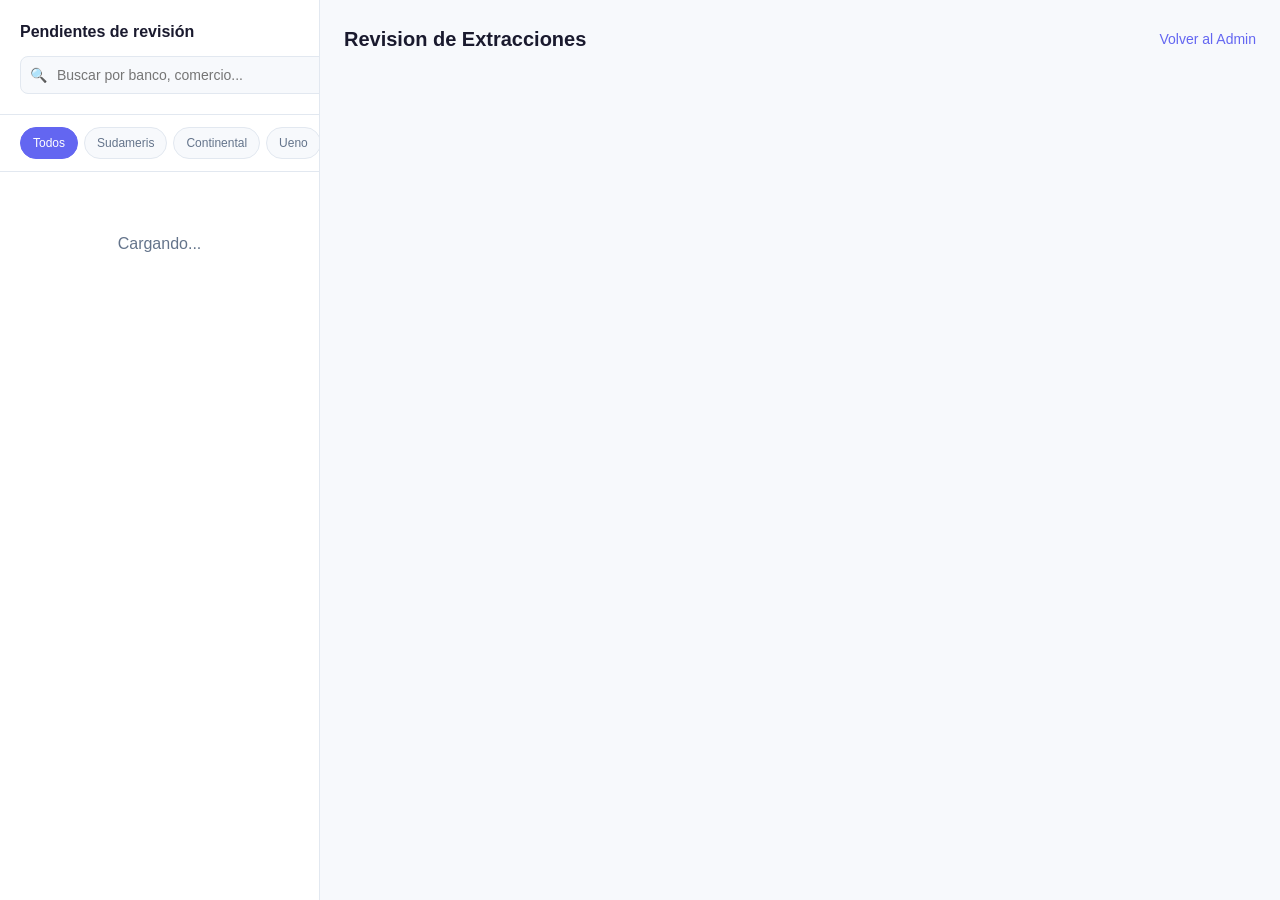
==== commit d261d31e: "Add manual visual selection to AI control" ====
--- a/docs/ai-control.html
+++ b/docs/ai-control.html
@@ -31,10 +31,15 @@
     * { box-sizing: border-box; margin: 0; padding: 0; }
     body { font-family: -apple-system, BlinkMacSystemFont, "Segoe UI", sans-serif; background: var(--bg); color: var(--text); line-height: 1.5; min-height: 100vh; }
     
-    .preview-image { display: block; }
-    .preview-clickable:hover { opacity: 0.95; }
-    .overlay-wrapper { position: absolute !important; top: 0 !important; left: 0 !important; width: 100% !important; height: 100% !important; }
-    .visual-region { transition: background 0.15s, left 0.1s, top 0.1s, width 0.1s, height 0.1s; }
+    .preview-container { display: block; }
+    .preview-scroll { overflow: auto; max-height: 70vh; background: #f8f8f8; border: 1px solid #e2e8f0; border-radius: 8px; }
+    .preview-zoom-wrapper { display: inline-block; position: relative; transform-origin: top left; }
+    .preview-image { display: block; max-width: none; }
+    .modal-overlay-boxes { position: absolute; top: 0; left: 0; }
+    
+    .visual-region { transition: background 0.15s, left 0.1s, top 0.1s; }
+    .visual-label { font-size: 11px; padding: 2px 6px; background: rgba(0,0,0,0.75); color: white; border-radius: 3px; }
+    .modal-region { position: absolute; transition: all 0.1s; }
     
     .app-layout { display: flex; min-height: 100vh; }
     
@@ -432,24 +437,148 @@
       const total = filteredItems.length;
       const pending = filteredItems.filter(i => i._status === "pending").length;
       document.getElementById("statsText").textContent = `${pending} pendientes de ${total} items`;
+}
+    
+    let zoomLevel = 1.5;
+    let manualRegions = [];
+    let isDrawing = false;
+    let startX = 0, startY = 0;
+    let currentField = null;
+    let previewWrapper = null;
+    let previewImg = null;
+    
+    function setDrawingField(field) {
+      currentField = field;
+      document.querySelectorAll('.draw-tool-btn').forEach(btn => {
+        btn.style.background = btn.dataset.field === field ? '#6366f1' : '#e2e8f0';
+        btn.style.color = btn.dataset.field === field ? 'white' : '#333';
+      });
+    }
+    
+    function startDrawing(e) {
+      if (!currentField) return;
+      const rect = e.target.getBoundingClientRect();
+      startX = (e.clientX - rect.left);
+      startY = (e.clientY - rect.top);
+      isDrawing = true;
+    }
+    
+    function drawBox(e) {
+      if (!isDrawing || !previewWrapper) return;
+      
+      let existing = previewWrapper.querySelector('.temp-draw-box');
+      if (existing) existing.remove();
+      
+      const rect = previewWrapper.getBoundingClientRect();
+      const currentX = e.clientX - rect.left;
+      const currentY = e.clientY - rect.top;
+      
+      const colors = { day: '#ef4444', discount: '#22c55e', conditions: '#a855f7', merchant: '#06b6d4', validity: '#3b82f6', cap: '#eab308' };
+      const labels = { day: 'Día', discount: 'Descuento', conditions: 'Condiciones', merchant: 'Comercio', validity: 'Vigencia', cap: 'Tope' };
+      
+      const minX = Math.min(startX, currentX);
+      const minY = Math.min(startY, currentY);
+      const w = Math.abs(currentX - startX);
+      const h = Math.abs(currentY - startY);
+      
+      if (w < 10 || h < 10) return;
+      
+      const box = document.createElement('div');
+      box.className = 'temp-draw-box';
+      box.style.cssText = `position:absolute;left:${minX}px;top:${minY}px;width:${w}px;height:${h}px;border:2px solid ${colors[currentField]};background:${colors[currentField]}33;pointer-events:none;`;
+      box.innerHTML = `<span style="position:absolute;top:-20px;left:0;background:${colors[currentField]};color:white;font-size:10px;padding:2px 4px;border-radius:2px;">${labels[currentField]}</span>`;
+      previewWrapper.appendChild(box);
+    }
+    
+    function endDrawing(e) {
+      if (!isDrawing || !currentField || !previewWrapper) return;
+      isDrawing = false;
+      
+      const rect = previewWrapper.getBoundingClientRect();
+      const endX = e.clientX - rect.left;
+      const endY = e.clientY - rect.top;
+      
+      const minX = Math.min(startX, endX);
+      const minY = Math.min(startY, endY);
+      const w = Math.abs(endX - startX);
+      const h = Math.abs(endY - startY);
+      
+      if (w < 20 || h < 10) {
+        const temp = previewWrapper.querySelector('.temp-draw-box');
+        if (temp) temp.remove();
+        return;
+      }
+      
+      const temp = previewWrapper.querySelector('.temp-draw-box');
+      if (temp) temp.className = 'manual-region';
+      
+      const relX = minX / previewImg.clientWidth;
+      const relY = minY / previewImg.clientHeight;
+      const relW = w / previewImg.clientWidth;
+      const relH = h / previewImg.clientHeight;
+      
+      const colors = { day: '#ef4444', discount: '#22c55e', conditions: '#a855f7', merchant: '#06b6d4', validity: '#3b82f6', cap: '#eab308' };
+      const labels = { day: 'Día', discount: 'Descuento', conditions: 'Condiciones', merchant: 'Comercio', validity: 'Vigencia', cap: 'Tope' };
+      
+      const region = {
+        field: currentField,
+        label: labels[currentField],
+        value: '',
+        x: relX,
+        y: relY,
+        w: relW,
+        h: relH,
+        confidence: 1.0,
+        source: 'manual'
+      };
+      
+      manualRegions.push(region);
+      
+      if (currentField === 'discount') document.getElementById('discountPercent').focus();
+      else if (currentField === 'merchant') document.getElementById('merchantName').focus();
+      else if (currentField === 'conditions') document.getElementById('conditionsText').focus();
+      else if (currentField === 'day') document.getElementById('validDays').focus();
+      else if (currentField === 'validity' || currentField === 'cap') document.getElementById('capAmount').focus();
     }
     
     function loadItem(idx) {
       const item = filteredItems[idx];
       if (!item) return;
       
+      manualRegions = [...(item.visual_regions || [])];
+      currentField = null;
+      
       const previewArea = document.getElementById("previewArea");
       const regions = item.visual_regions || [];
       const hasRegions = regions && regions.length > 0;
       
       if (item.image_url) {
-        let html = `<div class="preview-overlay-container" style="position:relative;display:inline-block;width:100%;">`;
-        
-        html += `<div class="preview-clickable" onclick="openImageModal('${API_BASE}${item.image_url}')" style="cursor:pointer;position:relative;display:inline-block;">`;
-        html += `<img src="${API_BASE}${item.image_url}" class="preview-image" style="max-width:100%;max-height:300px;border-radius:8px;" onload="positionOverlays(this)">`;
-        
-        if (hasRegions) {
-          html += `<div class="overlay-boxes overlay-wrapper">`;
+        zoomLevel = 1.5;
+        let html = `<div class="preview-container">`;
+        
+        html += `<div class="draw-toolbar" style="margin-bottom:8px;display:flex;gap:6px;flex-wrap:wrap;align-items:center;background:#f1f5f9;padding:8px;border-radius:6px;">
+          <span style="font-size:11px;font-weight:500;margin-right:4px;">Seleccionar:</span>
+          <button class="draw-tool-btn" data-field="merchant" onclick="setDrawingField('merchant')" style="padding:4px 10px;font-size:11px;border:none;border-radius:4px;cursor:pointer;background:#e2e8f0;">Comercio</button>
+          <button class="draw-tool-btn" data-field="discount" onclick="setDrawingField('discount')" style="padding:4px 10px;font-size:11px;border:none;border-radius:4px;cursor:pointer;background:#e2e8f0;">Descuento</button>
+          <button class="draw-tool-btn" data-field="day" onclick="setDrawingField('day')" style="padding:4px 10px;font-size:11px;border:none;border-radius:4px;cursor:pointer;background:#e2e8f0;">Fecha</button>
+          <button class="draw-tool-btn" data-field="cap" onclick="setDrawingField('cap')" style="padding:4px 10px;font-size:11px;border:none;border-radius:4px;cursor:pointer;background:#e2e8f0;">Tope</button>
+          <button class="draw-tool-btn" data-field="conditions" onclick="setDrawingField('conditions')" style="padding:4px 10px;font-size:11px;border:none;border-radius:4px;cursor:pointer;background:#e2e8f0;">Condiciones</button>
+        </div>`;
+        
+        html += `<div class="preview-controls" style="margin-bottom:10px;display:flex;gap:8px;align-items:center;flex-wrap:wrap;">
+          <button onclick="adjustZoom(0.25)" style="padding:6px 12px;cursor:pointer;">Zoom +</button>
+          <button onclick="adjustZoom(-0.25)" style="padding:6px 12px;cursor:pointer;">Zoom -</button>
+          <button onclick="resetZoom()" style="padding:6px 12px;cursor:pointer;">Reset</button>
+          <span style="font-size:12px;">${Math.round(zoomLevel * 100)}%</span>
+          <button onclick="openImageModal('${API_BASE}${item.image_url}', ${JSON.stringify(regions)})" style="margin-left:auto;padding:6px 14px;cursor:pointer;background:#6366f1;color:white;border:none;border-radius:4px;">Ver imagen grande</button>
+        </div>`;
+        
+        html += `<div class="preview-scroll" style="overflow:auto;max-height:70vh;border:1px solid #e2e8f0;border-radius:8px;background:#fafafa;">`;
+        html += `<div class="preview-zoom-wrapper" style="display:inline-block;position:relative;transform:scale(${zoomLevel});transform-origin:top left;">`;
+        html += `<img src="${API_BASE}${item.image_url}" class="preview-image" onload="positionOverlays(this)">`;
+        
+        if (hasRegions || manualRegions.length > 0) {
+          html += `<div class="modal-overlay-boxes">`;
           
           const colors = {
             day: '#ef4444',
@@ -460,7 +589,8 @@
             cap: '#eab308'
           };
           
-          for (const reg of regions) {
+          const allRegions = manualRegions.length > 0 ? manualRegions : regions;
+          for (const reg of allRegions) {
             const color = colors[reg.field] || '#ccc';
             const label = reg.label || reg.field;
             const confidence = reg.confidence || 0;
@@ -470,19 +600,17 @@
             html += `<div class="visual-region" data-field="${reg.field}" data-x="${reg.x}" data-y="${reg.y}" data-w="${reg.w}" data-h="${reg.h}"
               style="position:absolute;border:2px ${borderStyle} ${color};background:${color}22;pointer-events:auto;cursor:pointer;border-radius:4px;"
               title="Extraído como: ${label} (${Math.round(confidence * 100)}%)">
-              <span class="region-label" style="position:absolute;top:-18px;left:0;background:${color};color:white;font-size:9px;padding:1px 4px;border-radius:2px;white-space:nowrap;font-weight:500;">${label}</span>
+              <span class="visual-label" style="position:absolute;top:-20px;left:0;background:rgba(0,0,0,0.75);color:white;font-size:11px;padding:2px 6px;border-radius:3px;white-space:nowrap;font-weight:500;">${label}</span>
             </div>`;
           }
           
           html += `</div>`;
         }
         
-        html += `</div>`;
-        
-        html += `<button onclick="openImageModal('${API_BASE}${item.image_url}')" style="margin-top:6px;padding:4px 12px;font-size:11px;cursor:pointer;background:#f3f4f6;border:1px solid #d1d5db;border-radius:4px;">Ver imagen grande</button>`;
-        
-        if (hasRegions) {
-          html += `<div class="legend" style="margin-top:8px;display:flex;gap:10px;flex-wrap:wrap;font-size:11px;">
+        html += `</div></div>`;
+        
+        if (hasRegions || manualRegions.length > 0) {
+          html += `<div class="legend" style="margin-top:10px;display:flex;gap:12px;flex-wrap:wrap;font-size:11px;">
             <span style="color:#ef4444">● Día</span>
             <span style="color:#22c55e">● Descuento</span>
             <span style="color:#a855f7">● Condiciones</span>
@@ -491,32 +619,30 @@
             <span style="color:#eab308">● Tope</span>
           </div>`;
         } else {
-          html += `<div style="margin-top:4px;color:#666;font-size:11px;">Sin mapa visual todavía</div>`;
+          html += `<div style="margin-top:6px;color:#666;font-size:11px;">Sin mapa visual todavía</div>`;
         }
         
-        html += `</div>`;
         previewArea.innerHTML = html;
         
-        if (hasRegions) {
+        previewWrapper = document.querySelector('.preview-zoom-wrapper');
+        previewImg = document.querySelector('.preview-image');
+        
+        if (previewWrapper && previewImg) {
+          previewWrapper.addEventListener('mousedown', startDrawing);
+          previewWrapper.addEventListener('mousemove', drawBox);
+          document.addEventListener('mouseup', endDrawing);
+        }
+        
+        if (hasRegions || manualRegions.length > 0) {
           document.querySelectorAll('.visual-region').forEach(box => {
             box.addEventListener('click', function(e) {
               e.stopPropagation();
               const field = this.dataset.field;
-              if (field === 'discount') { document.getElementById('discountPercent').focus(); }
-              else if (field === 'merchant') { document.getElementById('merchantName').focus(); }
-              else if (field === 'conditions') { document.getElementById('conditionsText').focus(); }
-              else if (field === 'day') { document.getElementById('validDays').focus(); }
-              else if (field === 'validity' || field === 'cap') { document.getElementById('capAmount').focus(); }
-            });
-            
-            box.addEventListener('mouseenter', function() {
-              this.style.background = this.style.borderColor + '44';
-              this.style.zIndex = '10';
-            });
-            
-            box.addEventListener('mouseleave', function() {
-              this.style.background = this.style.borderColor + '22';
-              this.style.zIndex = '';
+              if (field === 'discount') document.getElementById('discountPercent').focus();
+              else if (field === 'merchant') document.getElementById('merchantName').focus();
+              else if (field === 'conditions') document.getElementById('conditionsText').focus();
+              else if (field === 'day') document.getElementById('validDays').focus();
+              else if (field === 'validity' || field === 'cap') document.getElementById('capAmount').focus();
             });
           });
         }
@@ -533,10 +659,61 @@
       document.getElementById("validDays").value = (item.detected_valid_days || []).join(", ");
       document.getElementById("conditionsText").value = item.detected_conditions || "";
     }
+          
+          html += `</div>`;
+        }
+        
+        html += `</div></div></div>`;
+        
+        if (hasRegions) {
+          html += `<div class="legend" style="margin-top:10px;display:flex;gap:12px;flex-wrap:wrap;font-size:11px;">
+            <span style="color:#ef4444">● Día</span>
+            <span style="color:#22c55e">● Descuento</span>
+            <span style="color:#a855f7">● Condiciones</span>
+            <span style="color:#06b6d4">● Comercio</span>
+            <span style="color:#3b82f6">● Vigencia</span>
+            <span style="color:#eab308">● Tope</span>
+          </div>`;
+        } else {
+          html += `<div style="margin-top:6px;color:#666;font-size:11px;">Sin mapa visual todavía</div>`;
+        }
+        
+        previewArea.innerHTML = html;
+        
+        if (hasRegions) {
+          document.querySelectorAll('.visual-region').forEach(box => {
+            box.addEventListener('click', function(e) {
+              e.stopPropagation();
+              const field = this.dataset.field;
+              if (field === 'discount') document.getElementById('discountPercent').focus();
+              else if (field === 'merchant') document.getElementById('merchantName').focus();
+              else if (field === 'conditions') document.getElementById('conditionsText').focus();
+              else if (field === 'day') document.getElementById('validDays').focus();
+              else if (field === 'validity' || field === 'cap') document.getElementById('capAmount').focus();
+            });
+          });
+        }
+      } else {
+        previewArea.innerHTML = "Vista previa del documento";
+      }
+      
+      document.getElementById("rawText").textContent = item.detected_text || "(sin texto detectado)";
+      document.getElementById("merchantName").value = item.detected_merchant || "";
+      document.getElementById("category").value = item.detected_category || "";
+      document.getElementById("discountPercent").value = item.detected_discount || "";
+      document.getElementById("installmentCount").value = item.detected_installments || "";
+      document.getElementById("capAmount").value = item.detected_cap || "";
+      document.getElementById("validDays").value = (item.detected_valid_days || []).join(", ");
+      document.getElementById("conditionsText").value = item.detected_conditions || "";
+    }
     
     async function saveCorrection(status) {
       const item = filteredItems[currentIndex];
       if (!item) return;
+      
+      const manualRegionsToSave = manualRegions.filter(r => r.source === 'manual');
+      const existingRegions = item.visual_regions || [];
+      const allRegions = [...existingRegions, ...manualRegionsToSave];
       
       const correction = {
         source_bank: item.bank || "",
@@ -551,7 +728,7 @@
         corrected_cap_amount: parseFloat(document.getElementById("capAmount").value) || null,
         corrected_valid_days: document.getElementById("validDays").value.split(",").map(d => d.trim()).filter(d => d),
         corrected_conditions_text: document.getElementById("conditionsText").value,
-        visual_regions: item.visual_regions || [],
+        visual_regions: allRegions,
       };
       
       try {
@@ -592,6 +769,22 @@
     document.getElementById("btnCorrect").addEventListener("click", () => saveCorrection("correct"));
     document.getElementById("btnIncorrect").addEventListener("click", () => saveCorrection("incorrect"));
     
+    window.adjustZoom = function(delta) {
+      zoomLevel = Math.max(0.5, Math.min(3, zoomLevel + delta));
+      const wrapper = document.querySelector('.preview-zoom-wrapper');
+      if (wrapper) wrapper.style.transform = `scale(${zoomLevel})`;
+      const levelSpan = document.querySelector('.preview-controls span');
+      if (levelSpan) levelSpan.textContent = `${Math.round(zoomLevel * 100)}%`;
+    };
+    
+    window.resetZoom = function() {
+      zoomLevel = 1.5;
+      const wrapper = document.querySelector('.preview-zoom-wrapper');
+      if (wrapper) wrapper.style.transform = `scale(${zoomLevel})`;
+      const levelSpan = document.querySelector('.preview-controls span');
+      if (levelSpan) levelSpan.textContent = `${Math.round(zoomLevel * 100)}%`;
+    };
+    
     window.positionOverlays = function(img) {
       const wrapper = img.parentElement;
       const boxes = wrapper.querySelectorAll('.visual-region');
@@ -613,34 +806,94 @@
       });
     };
     
-    window.openImageModal = function(src) {
+    let modalZoomLevel = 1.5;
+    let currentRegions = [];
+    let currentImageSrc = '';
+    
+    window.openImageModal = function(src, regions) {
+      currentImageSrc = src;
+      currentRegions = regions || [];
+      modalZoomLevel = 1.5;
+      
       const modal = document.getElementById('imageModal');
       if (!modal) {
         modal = document.createElement('div');
         modal.id = 'imageModal';
-        modal.style.cssText = 'display:none;position:fixed;top:0;left:0;width:100%;height:100%;background:rgba(0,0,0,0.9);z-index:9999;overflow:auto;';
+        modal.style.cssText = 'display:none;position:fixed;inset:0;background:rgba(0,0,0,0.95);z-index:9999;overflow:auto;';
         modal.innerHTML = `
-          <div style="position:relative;padding:20px;text-align:center;">
-            <div style="margin-bottom:10px;">
-              <button onclick="imageZoom(0.1)" style="padding:6px 12px;margin:2px;cursor:pointer;">Zoom +</button>
-              <button onclick="imageZoom(-0.1)" style="padding:6px 12px;margin:2px;cursor:pointer;">Zoom -</button>
-              <button onclick="imageReset()" style="padding:6px 12px;margin:2px;cursor:pointer;">Reset</button>
-              <button onclick="closeImageModal()" style="padding:6px 12px;margin:2px;cursor:pointer;background:#ef4444;color:white;border:none;border-radius:4px;">Cerrar</button>
+          <div style="position:relative;padding:15px;text-align:center;min-width:100%;min-height:100%;">
+            <div style="margin-bottom:12px;display:flex;gap:10px;justify-content:center;flex-wrap:wrap;align-items:center;">
+              <button onclick="modalAdjustZoom(0.25)" style="padding:8px 16px;cursor:pointer;font-size:14px;">Zoom +</button>
+              <button onclick="modalAdjustZoom(-0.25)" style="padding:8px 16px;cursor:pointer;font-size:14px;">Zoom -</button>
+              <button onclick="modalResetZoom()" style="padding:8px 16px;cursor:pointer;font-size:14px;">Reset</button>
+              <span id="modalZoomLevel" style="font-size:14px;color:white;min-width:60px;">150%</span>
+              <button onclick="closeImageModal()" style="padding:8px 16px;cursor:pointer;background:#ef4444;color:white;border:none;border-radius:4px;font-size:14px;">Cerrar</button>
             </div>
-            <div id="modalImageWrapper" style="position:relative;display:inline-block;">
-              <img id="modalImage" src="" style="border-radius:8px;transform-origin:center;">
+            <div id="modalScroll" style="overflow:auto;max-height:calc(100vh - 80px);display:flex;justify-content:center;">
+              <div id="modalZoomWrapper" style="display:inline-block;position:relative;transform:scale(1.5);transform-origin:top left;">
+                <img id="modalImage" style="display:block;max-width:none;">
+                <div id="modalOverlay"></div>
+              </div>
             </div>
           </div>
         `;
         document.body.appendChild(modal);
         modal.addEventListener('click', function(e) {
-          if (e.target === modal) closeImageModal();
+          if (e.target === modal || e.target.closest('#modalScroll') === null) closeImageModal();
         });
       }
       
       const modalImg = document.getElementById('modalImage');
+      const modalOverlay = document.getElementById('modalOverlay');
       modalImg.src = src;
-      modalImg.style.transform = 'scale(1)';
+      
+      if (currentRegions && currentRegions.length > 0) {
+        const colors = { day: '#ef4444', discount: '#22c55e', conditions: '#a855f7', merchant: '#06b6d4', validity: '#3b82f6', cap: '#eab308' };
+        let overlayHtml = '';
+        
+        currentRegions.forEach(reg => {
+          const color = colors[reg.field] || '#ccc';
+          const label = reg.label || reg.field;
+          const confidence = reg.confidence || 0;
+          const isHighConf = confidence >= 0.85;
+          const border = isHighConf ? 'solid' : 'dashed';
+          
+          overlayHtml += `<div class="modal-region" data-field="${reg.field}"
+            style="position:absolute;border:2px ${border} ${color};background:${color}22;cursor:pointer;border-radius:4px;"
+            title="${label} (${Math.round(confidence * 100)}%)">
+            <span style="position:absolute;top:-20px;left:0;background:rgba(0,0,0,0.75);color:white;font-size:11px;padding:2px 6px;border-radius:3px;white-space:nowrap;">${label}</span>
+          </div>`;
+        });
+        
+        modalOverlay.innerHTML = overlayHtml;
+        modalOverlay.style.position = 'absolute';
+        modalOverlay.style.top = '0';
+        modalOverlay.style.left = '0';
+        
+        setTimeout(() => {
+          const mw = modalImg.clientWidth;
+          const mh = modalImg.clientHeight;
+          const boxes = modalOverlay.querySelectorAll('.modal-region');
+          boxes.forEach(box => {
+            const relX = parseFloat(box.dataset.field) || 0;
+            const relY = 0;
+          });
+          
+          currentRegions.forEach((reg, idx) => {
+            const box = boxes[idx];
+            if (box) {
+              box.style.left = (reg.x * mw) + 'px';
+              box.style.top = (reg.y * mh) + 'px';
+              box.style.width = (reg.w * mw) + 'px';
+              box.style.height = (reg.h * mh) + 'px';
+            }
+          });
+        }, 100);
+      } else {
+        modalOverlay.innerHTML = '';
+      }
+      
+      document.getElementById('modalZoomLevel').textContent = `${Math.round(modalZoomLevel * 100)}%`;
       modal.style.display = 'flex';
     };
     
@@ -649,17 +902,24 @@
       if (modal) modal.style.display = 'none';
     };
     
-    window.imageZoom = function(delta) {
-      const modalImg = document.getElementById('modalImage');
-      if (!modalImg) return;
-      const current = parseFloat(modalImg.style.transform.replace('scale(', '').replace(')', '')) || 1;
-      modalImg.style.transform = 'scale(' + (current + delta) + ')';
+    window.modalAdjustZoom = function(delta) {
+      modalZoomLevel = Math.max(0.5, Math.min(3, modalZoomLevel + delta));
+      const wrapper = document.getElementById('modalZoomWrapper');
+      if (wrapper) wrapper.style.transform = `scale(${modalZoomLevel})`;
+      const levelSpan = document.getElementById('modalZoomLevel');
+      if (levelSpan) levelSpan.textContent = `${Math.round(modalZoomLevel * 100)}%`;
     };
     
-    window.imageReset = function() {
-      const modalImg = document.getElementById('modalImage');
-      if (modalImg) modalImg.style.transform = 'scale(1)';
+    window.modalResetZoom = function() {
+      modalZoomLevel = 1.5;
+      const wrapper = document.getElementById('modalZoomWrapper');
+      if (wrapper) wrapper.style.transform = `scale(${modalZoomLevel})`;
+      const levelSpan = document.getElementById('modalZoomLevel');
+      if (levelSpan) levelSpan.textContent = `${Math.round(modalZoomLevel * 100)}%`;
     };
+    
+    window.imageZoom = function(delta) { modalAdjustZoom(delta); };
+    window.imageReset = function() { modalResetZoom(); };
     
     window.addEventListener('resize', function() {
       const img = document.querySelector('.preview-image');
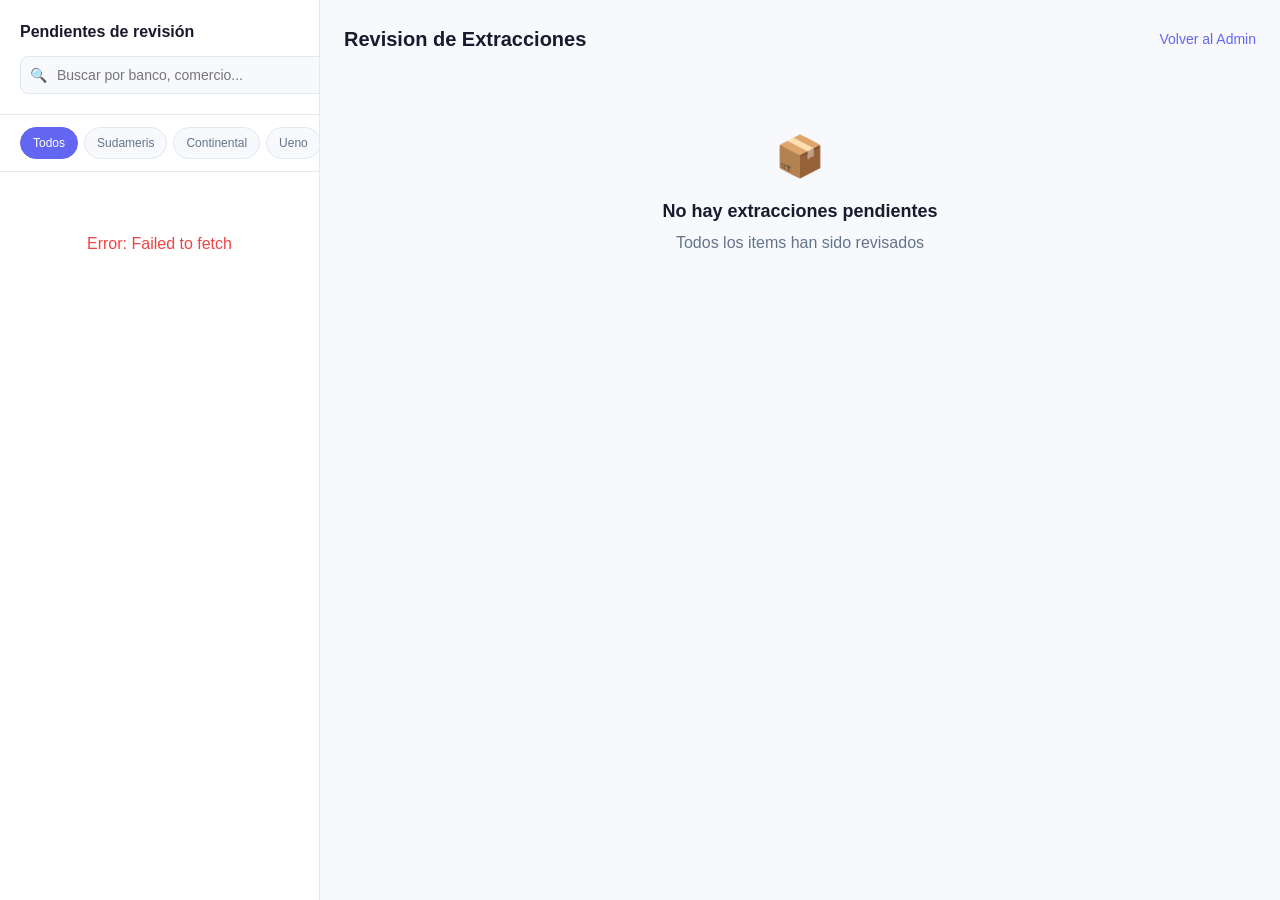
==== commit 8710e70a: "Fix AI control JS syntax error" ====
--- a/docs/ai-control.html
+++ b/docs/ai-control.html
@@ -325,19 +325,50 @@
     let currentIndex = -1;
     
     async function loadReviewItems() {
+      const listEl = document.getElementById("reviewList");
+      const mainView = document.getElementById("mainView");
+      const emptyState = document.getElementById("emptyState");
+      
+      if (listEl) listEl.innerHTML = '<div class="empty-state">Cargando...</div>';
+      
       try {
         const res = await fetch(API_BASE + "/admin/review-items");
+        if (!res.ok) throw new Error("HTTP " + res.status);
+        
         const data = await res.json();
-        allItems = (data.results || []).map((item, idx) => ({
+        
+        let items = [];
+        if (Array.isArray(data)) {
+          items = data;
+        } else if (data.results && Array.isArray(data.results)) {
+          items = data.results;
+        } else if (data.items && Array.isArray(data.items)) {
+          items = data.items;
+        } else {
+          console.warn("Unexpected API response:", data);
+          items = [];
+        }
+        
+        allItems = items.map((item, idx) => ({
           ...item,
           _id: item._id || item.id || `item_${idx}`,
-          _status: item.status || "pending",
+          _status: item._status || "pending",
           _reason: getItemReason(item),
         }));
+        
+        if (allItems.length === 0) {
+          if (listEl) listEl.innerHTML = '<div class="empty-state">Sin items para revisar</div>';
+          return;
+        }
+        
         applyFilter();
+        
       } catch (e) {
-        console.error(e);
-        document.getElementById("reviewList").innerHTML = '<div class="empty-state">Error cargando</div>';
+        console.error("loadReviewItems error:", e);
+        const errMsg = 'Error: ' + (e.message || e.name || 'Unknown error');
+        if (listEl) listEl.innerHTML = '<div class="empty-state" style="color:#ef4444;">' + errMsg + '</div>';
+        if (mainView) mainView.style.display = 'none';
+        if (emptyState) emptyState.style.display = 'block';
       }
     }
     
@@ -634,53 +665,6 @@
         }
         
         if (hasRegions || manualRegions.length > 0) {
-          document.querySelectorAll('.visual-region').forEach(box => {
-            box.addEventListener('click', function(e) {
-              e.stopPropagation();
-              const field = this.dataset.field;
-              if (field === 'discount') document.getElementById('discountPercent').focus();
-              else if (field === 'merchant') document.getElementById('merchantName').focus();
-              else if (field === 'conditions') document.getElementById('conditionsText').focus();
-              else if (field === 'day') document.getElementById('validDays').focus();
-              else if (field === 'validity' || field === 'cap') document.getElementById('capAmount').focus();
-            });
-          });
-        }
-      } else {
-        previewArea.innerHTML = "Vista previa del documento";
-      }
-      
-      document.getElementById("rawText").textContent = item.detected_text || "(sin texto detectado)";
-      document.getElementById("merchantName").value = item.detected_merchant || "";
-      document.getElementById("category").value = item.detected_category || "";
-      document.getElementById("discountPercent").value = item.detected_discount || "";
-      document.getElementById("installmentCount").value = item.detected_installments || "";
-      document.getElementById("capAmount").value = item.detected_cap || "";
-      document.getElementById("validDays").value = (item.detected_valid_days || []).join(", ");
-      document.getElementById("conditionsText").value = item.detected_conditions || "";
-    }
-          
-          html += `</div>`;
-        }
-        
-        html += `</div></div></div>`;
-        
-        if (hasRegions) {
-          html += `<div class="legend" style="margin-top:10px;display:flex;gap:12px;flex-wrap:wrap;font-size:11px;">
-            <span style="color:#ef4444">● Día</span>
-            <span style="color:#22c55e">● Descuento</span>
-            <span style="color:#a855f7">● Condiciones</span>
-            <span style="color:#06b6d4">● Comercio</span>
-            <span style="color:#3b82f6">● Vigencia</span>
-            <span style="color:#eab308">● Tope</span>
-          </div>`;
-        } else {
-          html += `<div style="margin-top:6px;color:#666;font-size:11px;">Sin mapa visual todavía</div>`;
-        }
-        
-        previewArea.innerHTML = html;
-        
-        if (hasRegions) {
           document.querySelectorAll('.visual-region').forEach(box => {
             box.addEventListener('click', function(e) {
               e.stopPropagation();
